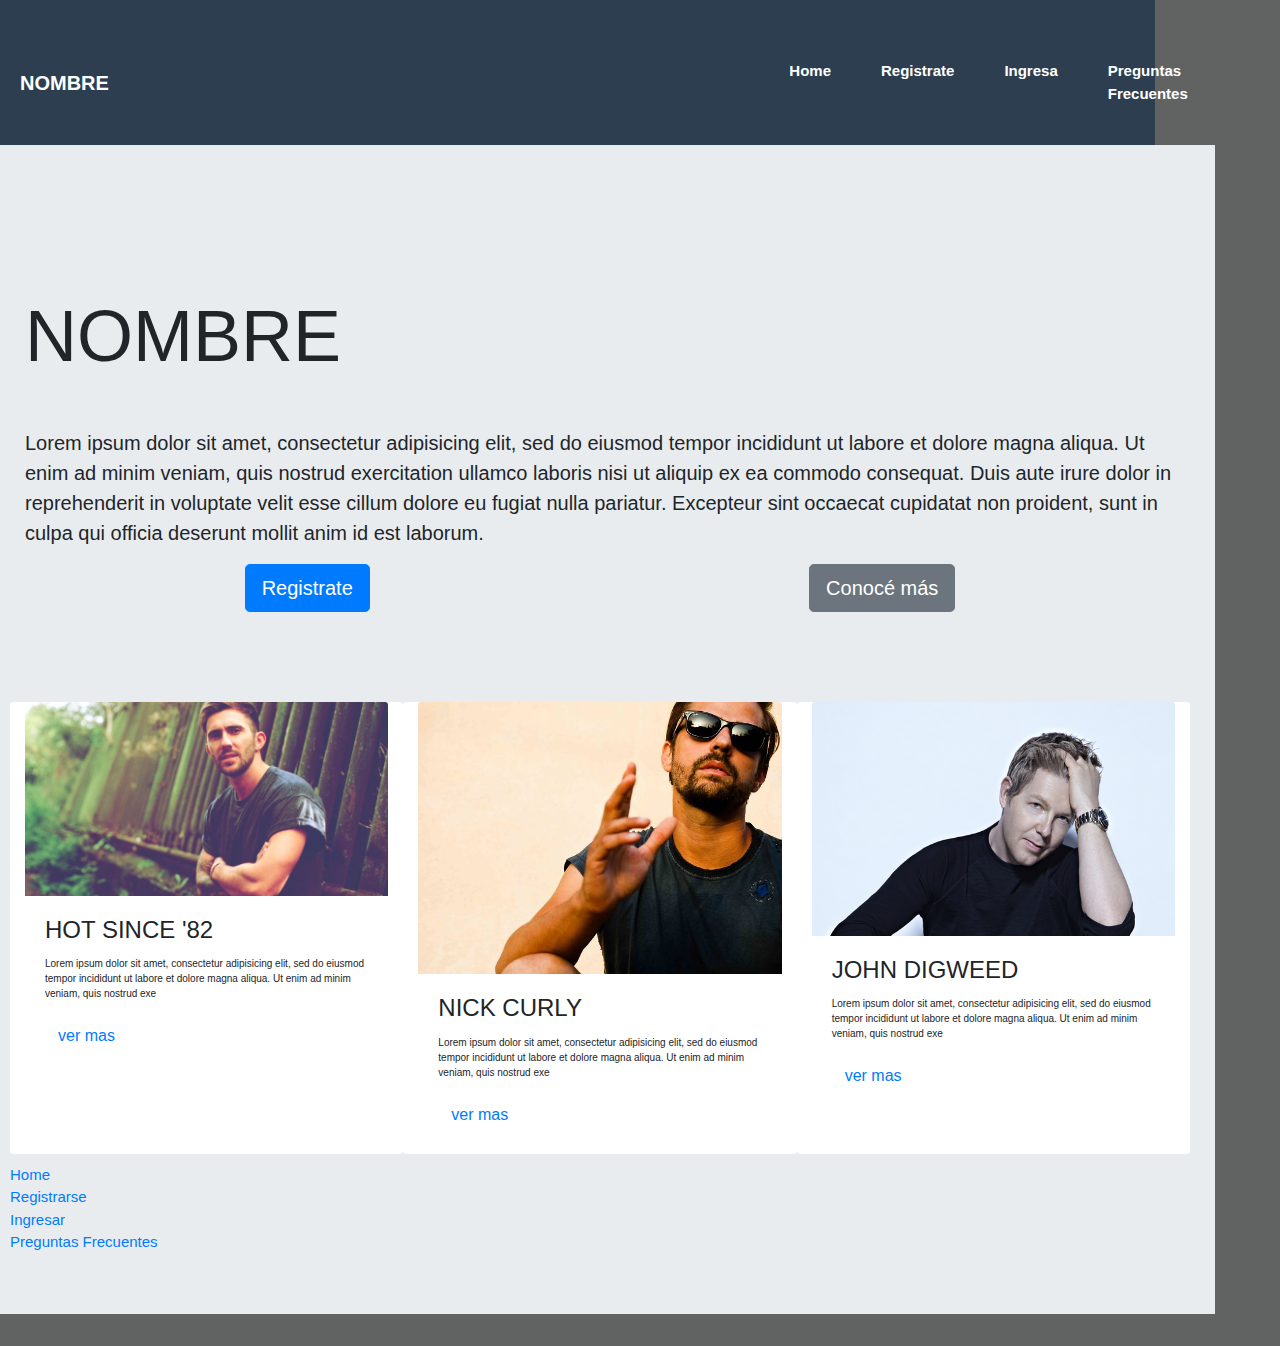
==== index.html @ 78ad759f "primer commit" ====
<!DOCTYPE html>
<html>
  <head>
    <meta name="viewport" content="width=device-width, initial-scale=1">
   <meta charset="utf-8">
   <link rel="stylesheet" href="http://code.ionicframework.com/ionicons/2.0.1/css/ionicons.min.css">
   <link rel="stylesheet" href="css/bootstrap.min.css">
   <link rel="stylesheet" href="css/styles.css">
    <link rel="stylesheet" href="css/normalize.css">
    <title></title>
  </head>
  <body>

    <div class="container">
    <!-- navbar -->
    <nav class="navbar navbar-expand-md navbar-dark row ">
      <a class="navbar-brand display-1 font-weight-bold col-12 col-sm-8" href="#">NOMBRE</a>
      <button class="navbar-toggler btn-menu font-weight-bold text-white" type="button" data-toggle="collapse" data-target="#navbarSupportedContent" aria-controls="navbarSupportedContent" aria-expanded="false" aria-label="Toggle navigation">
        <span class="navbar-toggler-icon text-white font-weight-bold"></span>
      </button>

      <div class="collapse navbar-collapse" id="navbarSupportedContent">
        <ul class="navbar-nav mr-auto">
          <li class="nav-item">
            <a class="n-link" href="#">Home</a>
          </li>
          <li class="nav-item">
            <a class="n-link" href="#">Registrate</a>
          </li>
          <li class="nav-item">
            <a class="n-link" href="#">Ingresa</a>
          </li>
          <li class="nav-item">
            <a class="n-link" href="#">Preguntas Frecuentes</a>
          </li>
        </ul>

      </div>
    </nav>
    <!--/navbar  -->
  </div>

  <!-- JUMBOTRON INFO DE LA WEB -->
  <div class="jumbotron jumbotron-fluid row">
    <div class="row">
      <h1 class="display-3 col-12">NOMBRE</h1>
      <p class="lead col-12">Lorem ipsum dolor sit amet, consectetur adipisicing elit, sed do eiusmod tempor incididunt ut labore et dolore magna aliqua. Ut enim ad minim veniam, quis nostrud exercitation ullamco laboris nisi ut aliquip ex ea commodo consequat. Duis aute irure
        dolor in reprehenderit in voluptate velit esse cillum dolore eu fugiat nulla pariatur. Excepteur sint occaecat cupidatat non proident, sunt in culpa qui officia deserunt mollit anim id est laborum.</p>

    <div class="opciones col-12 d-flex justify-content-around ">
      <button type="button" class="btn btn-primary btn-lg">Registrate</button>
      <button type="button" class="btn btn-secondary btn-lg">Conocé más</button>
    </div>
    </div>

 <!-- ARTISTAS DESTACADOS -->
    <section class="vip-products row">
      <div class="card col-12 col-md-6 col-lg-4">
        <img class="card-img-top" src="images/hot-since.jpg" alt="artista01">
        <div class="card-body">
          <h4 class="card-title">HOT SINCE '82</h4>
          <p class="card-text">
            Lorem ipsum dolor sit amet, consectetur adipisicing elit, sed do eiusmod tempor incididunt ut labore et dolore magna aliqua. Ut enim ad minim veniam, quis nostrud exe
          </p>
          <a href="#!" class="btn">ver mas</a>
        </div>
      </div>
      <div class="card col-12 col-md-6 col-lg-4">
        <img class="card-img-top" src="images/nick-curly.jpg" alt="artista02">
        <div class="card-body">
          <h4 class="card-title">NICK CURLY</h4>
          <p class="card-text">
            Lorem ipsum dolor sit amet, consectetur adipisicing elit, sed do eiusmod tempor incididunt ut labore et dolore magna aliqua. Ut enim ad minim veniam, quis nostrud exe
          </p>
          <a href="#!" class="btn">ver mas</a>
        </div>
      </div>
      <div class="card col-12 col-md-6 col-lg-4">
        <img class="card-img-top" src="images/john-digweed.jpg" alt="artista03">
        <div class="card-body">
          <h4 class="card-title">JOHN DIGWEED</h4>
          <p class="card-text">
            Lorem ipsum dolor sit amet, consectetur adipisicing elit, sed do eiusmod tempor incididunt ut labore et dolore magna aliqua. Ut enim ad minim veniam, quis nostrud exe
          </p>
          <a href="#!" class="btn">ver mas</a>
        </div>
      </div>



    <footer class="main-footer">
      <ul>
        <li><a href="#">Home</a></li>
        <li><a href="#">Registrarse</a></li>
        <li><a href="#">Ingresar</a></li>
        <li><a href="#">Preguntas Frecuentes</a></li>
      </ul>
    </footer>
  </div>

  <script src="js/jquery-3.3.1.min.js"></script>
   <!-- Bootstrap-JS -->
   <script src="js/bootstrap.min.js"></script>


  </body>

  </html>
---- css/styles.css ----
*{box-sizing: border-box;}
ul, ol{
	list-style: none;
	padding: 0;
	margin: 0;
}

a{
	text-decoration: none;
	display: inline-block;
}

body{
    max-width: 1200px;
    margin: 0;
    padding: 0;
    background-color: rgb(97, 99, 99);
    font-size: 10px;
}

img{
  width: 100%;
}
.nav{
  padding: 15px;
}
.container{
  padding: 0;
  margin: 0;
}

.navbar{
  background-color:  #2C3E50;
}
.btn-menu{
  margin-left: 15px;
  padding: 10px;
  background-color: #18BC9C;
  font-size: 1.5em;
}

.n-link{
  color: #fff;
  font-weight: bold;
  font-size: 1.5em;
  margin-right: 20px
}
.nav-item{
  margin: 10px 15px;
}

.card{
  margin: 10px 0px;
  border: none;
}

.row{
padding: 50px 20px 30px 20px;
}

footer{
  font-size: 1.5em;
  padding: 0;
}
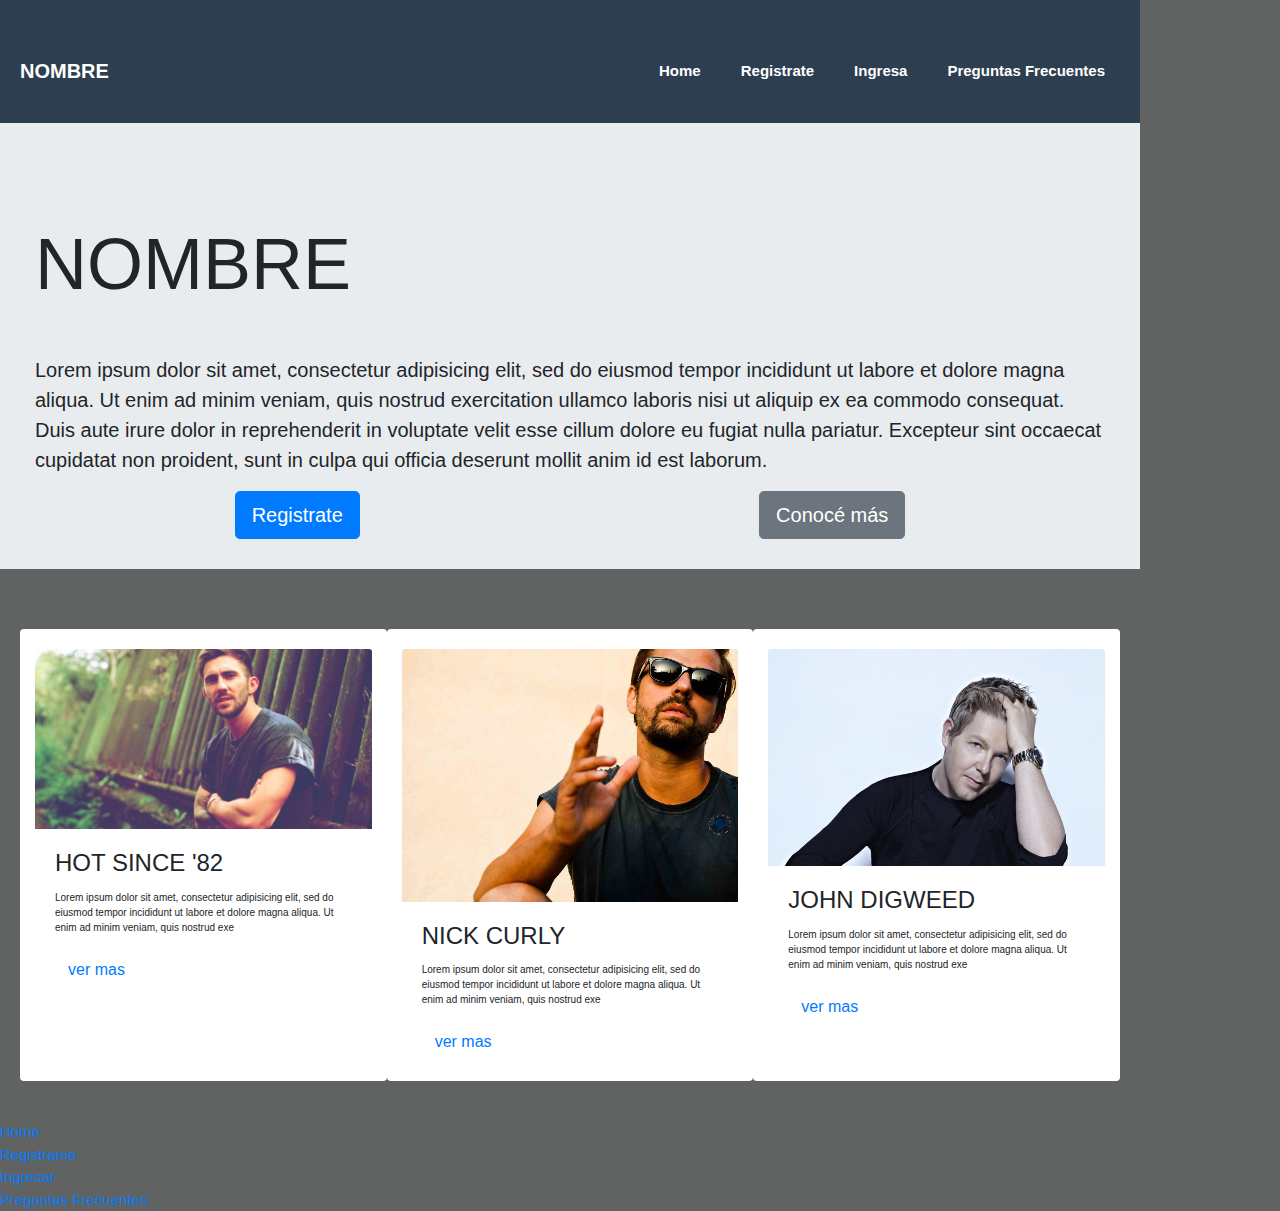
==== commit ec8c4f6f: "puse los modales. toque algunas cosas en styles. la clase vip-products esta usada pero no definida." ====
--- a/index.html
+++ b/index.html
@@ -11,24 +11,26 @@
   </head>
   <body>
 
-    <div class="container">
+
+    <div class="container d-flex flex-wrap justify-content-center">
     <!-- navbar -->
-    <nav class="navbar navbar-expand-md navbar-dark row ">
-      <a class="navbar-brand display-1 font-weight-bold col-12 col-sm-8" href="#">NOMBRE</a>
+    <nav class="navbar navbar-expand-md navbar-dark row w-100">
+
+      <a class="navbar-brand display-1 font-weight-bold" href="#">NOMBRE</a>
       <button class="navbar-toggler btn-menu font-weight-bold text-white" type="button" data-toggle="collapse" data-target="#navbarSupportedContent" aria-controls="navbarSupportedContent" aria-expanded="false" aria-label="Toggle navigation">
         <span class="navbar-toggler-icon text-white font-weight-bold"></span>
       </button>
 
-      <div class="collapse navbar-collapse" id="navbarSupportedContent">
-        <ul class="navbar-nav mr-auto">
+      <div class="collapse navbar-collapse justify-content-end" id="navbarSupportedContent">
+        <ul class="navbar-nav d-flex justify-content-end  ml-5">
           <li class="nav-item">
             <a class="n-link" href="#">Home</a>
           </li>
           <li class="nav-item">
-            <a class="n-link" href="#">Registrate</a>
+            <a class="n-link" href="#" data-toggle="modal" data-target="#register-modal">Registrate</a>
           </li>
           <li class="nav-item">
-            <a class="n-link" href="#">Ingresa</a>
+            <a class="n-link" href="#" data-toggle="modal" data-target="#login-modal">Ingresa</a>
           </li>
           <li class="nav-item">
             <a class="n-link" href="#">Preguntas Frecuentes</a>
@@ -38,20 +40,19 @@
       </div>
     </nav>
     <!--/navbar  -->
-  </div>
+
 
   <!-- JUMBOTRON INFO DE LA WEB -->
   <div class="jumbotron jumbotron-fluid row">
-    <div class="row">
       <h1 class="display-3 col-12">NOMBRE</h1>
       <p class="lead col-12">Lorem ipsum dolor sit amet, consectetur adipisicing elit, sed do eiusmod tempor incididunt ut labore et dolore magna aliqua. Ut enim ad minim veniam, quis nostrud exercitation ullamco laboris nisi ut aliquip ex ea commodo consequat. Duis aute irure
         dolor in reprehenderit in voluptate velit esse cillum dolore eu fugiat nulla pariatur. Excepteur sint occaecat cupidatat non proident, sunt in culpa qui officia deserunt mollit anim id est laborum.</p>
 
     <div class="opciones col-12 d-flex justify-content-around ">
-      <button type="button" class="btn btn-primary btn-lg">Registrate</button>
+      <button type="button" class="btn btn-primary btn-lg" data-toggle="modal" data-target="#register-modal">Registrate</button>
       <button type="button" class="btn btn-secondary btn-lg">Conocé más</button>
     </div>
-    </div>
+  </div>
 
  <!-- ARTISTAS DESTACADOS -->
     <section class="vip-products row">
@@ -85,7 +86,8 @@
           <a href="#!" class="btn">ver mas</a>
         </div>
       </div>
-
+    </section>
+  </div>
 
 
     <footer class="main-footer">
@@ -96,13 +98,87 @@
         <li><a href="#">Preguntas Frecuentes</a></li>
       </ul>
     </footer>
+
+
+  <!-- Modales-->
+  <div class="modal fade" id="register-modal" tabindex="-1" role="dialog" aria-labelledby="register-modalLabel" aria-hidden="true">
+    <div class="modal-dialog" role="document">
+      <div class="modal-content">
+        <div class="modal-header">
+          <h5 class="modal-title" id="register-modalLabel">Crea tu cuenta en AGNT</h5>
+          <button type="button" class="close" data-dismiss="modal" aria-label="Close">
+            <span aria-hidden="true">&times;</span>
+          </button>
+        </div>
+        <div class="modal-body">
+
+          <form class="" action="index.html" method="post">
+
+            <div class="form-group">
+              <input class="form-control form-control-lg" type="text" placeholder="NOMBRE">
+              <input class="form-control form-control-lg" type="text" placeholder="APELLIDO">
+              <input class="form-control form-control-lg" type="email" placeholder="TUMAIL@EMAIL.COM">
+              <input class="form-control form-control-lg" type="password" placeholder="UN PASSWORD PARA TU CUENTA">
+            </div>
+            <div class="form-group d-flex justify-content-center">
+                <div class="btn-group btn-group-toggle" data-toggle="buttons">
+                  <label class="btn btn-danger active mr-3" >
+                    <input type="radio" name="options" id="dj" autocomplete="off" checked=""> Soy DJ!
+                  </label>
+                  <label class="btn btn-primary">
+                    <input type="radio" name="options" id="organizador" autocomplete="off"> Busco DJ's!
+                  </label>
+                </div>
+              </div>
+              <div class="form-group d-flex justify-content-center">
+                <button type="submit"class="btn btn-outline-success btn-lg mb-3" name="submt">CREA TU CUENTA!</button>
+              </div>
+              <div class="modal-footer">
+                  <span>ya tienes cuenta?  -</span><button type="button" name="login"class="btn btn-link btn-small" data-dismiss="modal" data-toggle="modal" data-target="#login-modal">Ingresa</button>
+              </div>
+          </form>
+        </div>
+      </div>
+    </div>
   </div>
+
+  <!--Login modal  -->
+  <div class="modal fade" id="login-modal" tabindex="-1" role="dialog" aria-labelledby="login-modalLabel" aria-hidden="true">
+    <div class="modal-dialog" role="document">
+      <div class="modal-content">
+        <div class="modal-header">
+          <h5 class="modal-title" id="login-modalLabel">Ingresa</h5>
+          <button type="button" class="close" data-dismiss="modal" aria-label="Close">
+            <span aria-hidden="true">&times;</span>
+          </button>
+        </div>
+        <div class="modal-body">form-group
+
+          <form class="" action="index.html" method="post">
+
+            <div class="form-group">
+              <input class="form-control form-control-lg" type="email" placeholder="TUMAIL@EMAIL.COM">
+              <input class="form-control form-control-lg" type="password" placeholder="PASSWORD">
+            </div>
+              <div class="form-group d-flex justify-content-center">
+                <button type="submit"class="btn btn-outline-success btn-lg mb-3" name="submt" data-toggle="modal" data-target="#login-modal">INGRESA</button>
+              </div>
+
+              <div class="modal-footer">
+                  <span>aun no sos parte de AGNT? -</span><button type="button" name="register"class="btn btn-link btn-sm" data-dismiss="modal" data-toggle="modal" data-target="#register-modal">Unite!</button>
+              </div>
+          </form>
+        </div>
+      </div>
+    </div>
+  </div>
+<!-- /modales -->
+
+
 
   <script src="js/jquery-3.3.1.min.js"></script>
    <!-- Bootstrap-JS -->
    <script src="js/bootstrap.min.js"></script>
-
-
   </body>
 
   </html>
--- a/css/styles.css
+++ b/css/styles.css
@@ -1,4 +1,9 @@
 *{box-sizing: border-box;}
+
+.row{
+	margin: 0;
+	padding: 0;
+}
 ul, ol{
 	list-style: none;
 	padding: 0;
@@ -27,9 +32,12 @@
 .container{
   padding: 0;
   margin: 0;
+	width: 100%;
+
 }
 
 .navbar{
+	width: 100%;
   background-color:  #2C3E50;
 }
 .btn-menu{
@@ -43,7 +51,7 @@
   color: #fff;
   font-weight: bold;
   font-size: 1.5em;
-  margin-right: 20px
+	margin-left: 10px;
 }
 .nav-item{
   margin: 10px 15px;
@@ -52,6 +60,7 @@
 .card{
   margin: 10px 0px;
   border: none;
+	padding-top: 20px;
 }
 
 .row{
@@ -62,3 +71,8 @@
   font-size: 1.5em;
   padding: 0;
 }
+.modal .form-control{
+	margin-bottom: 15px;
+	border:none;
+	border-bottom: 1px solid #8b7e80;
+}
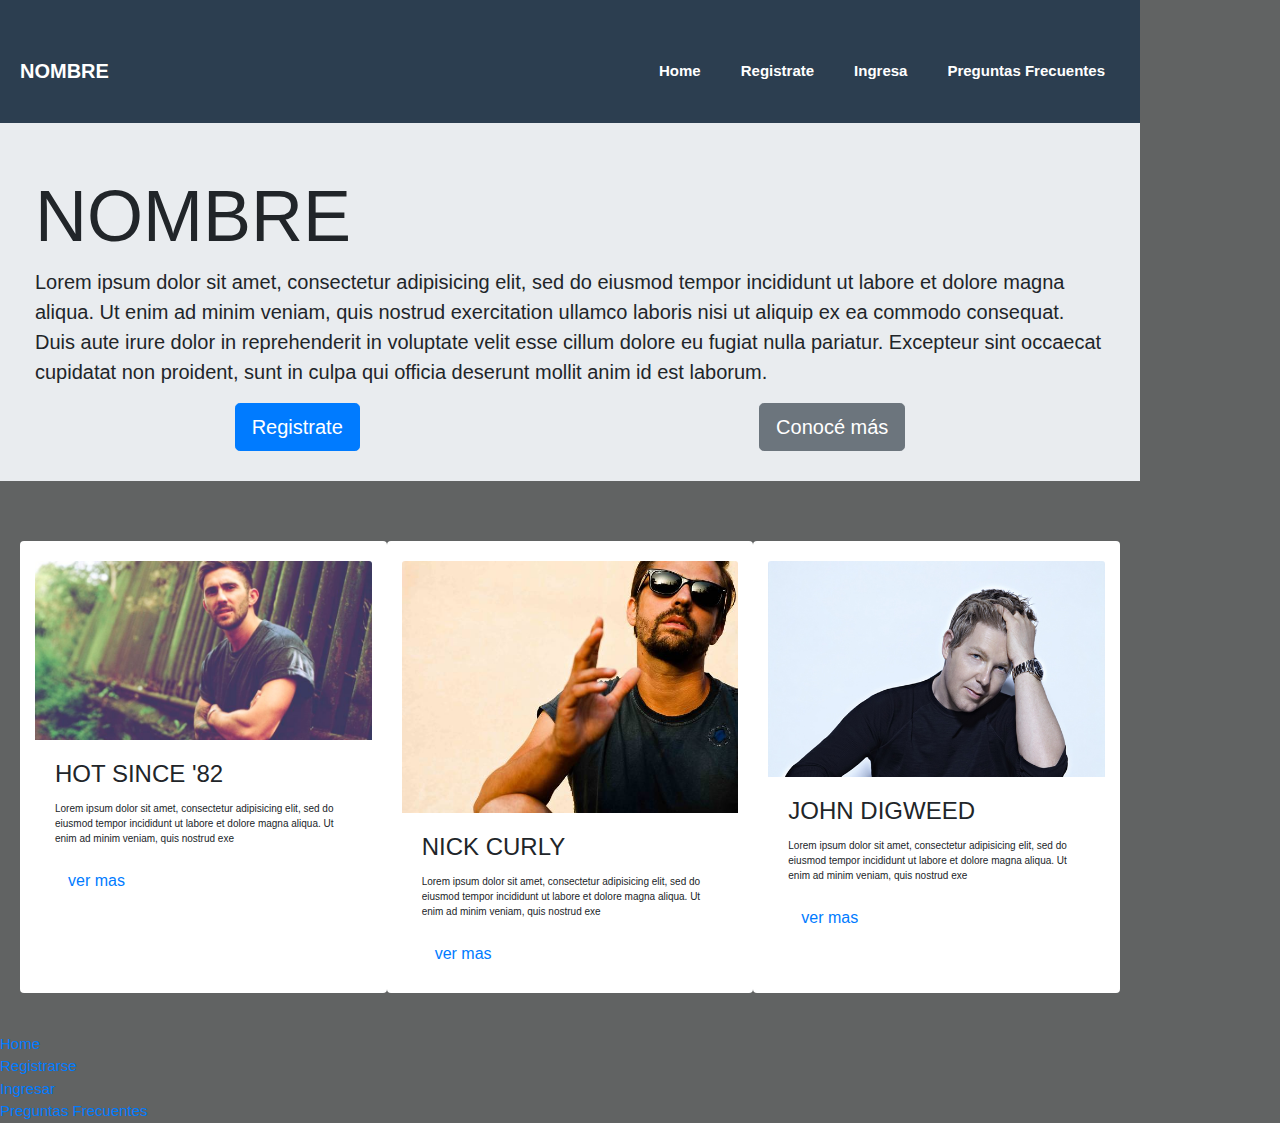
==== commit 7cacd5a6: "creación de FAQ y eliminación de normalize" ====
--- a/index.html
+++ b/index.html
@@ -6,7 +6,6 @@
    <link rel="stylesheet" href="http://code.ionicframework.com/ionicons/2.0.1/css/ionicons.min.css">
    <link rel="stylesheet" href="css/bootstrap.min.css">
    <link rel="stylesheet" href="css/styles.css">
-    <link rel="stylesheet" href="css/normalize.css">
     <title></title>
   </head>
   <body>
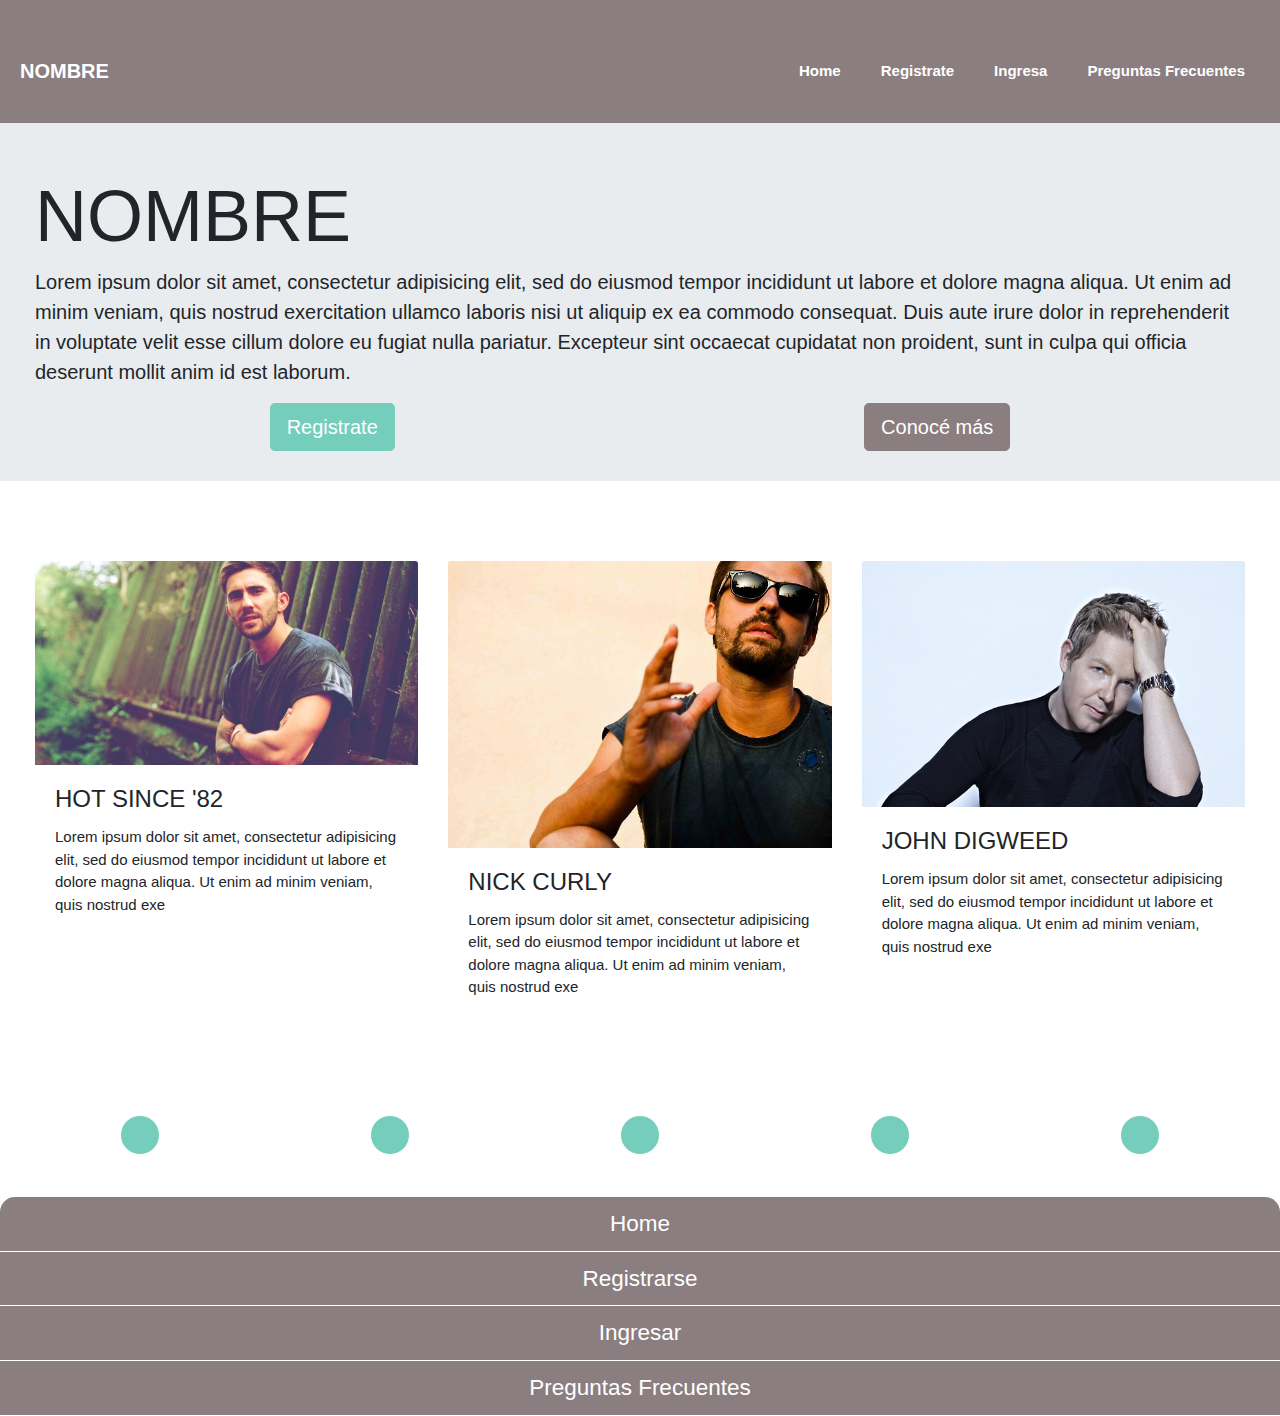
==== commit 6e9239ef: "melina pego archivos" ====
--- a/index.html
+++ b/index.html
@@ -32,7 +32,7 @@
             <a class="n-link" href="#" data-toggle="modal" data-target="#login-modal">Ingresa</a>
           </li>
           <li class="nav-item">
-            <a class="n-link" href="#">Preguntas Frecuentes</a>
+            <a class="n-link" href="faq.html">Preguntas Frecuentes</a>
           </li>
         </ul>
 
@@ -89,14 +89,35 @@
   </div>
 
 
-    <footer class="main-footer">
-      <ul>
-        <li><a href="#">Home</a></li>
-        <li><a href="#">Registrarse</a></li>
-        <li><a href="#">Ingresar</a></li>
-        <li><a href="#">Preguntas Frecuentes</a></li>
-      </ul>
-    </footer>
+<!-- redes sociales -->
+<div class="d-flex flex-wrap col-12 justify-content-around">
+    <div class="icono">
+      <a href="#"><span class="ion-social-facebook "></span></a>
+    </div>
+    <div class="icono">
+      <a href="#"><span class="ion-social-google "></span></a>
+    </div>
+    <div class="icono">
+      <a href="#"><span class="ion-social-instagram "></span></a>
+    </div>
+    <div class="icono">
+      <a href="#"><span class="ion-social-twitter "></span></a>
+    </div>
+    <div class="icono">
+      <a href="#"><span class="ion-social-linkedin "></span></a>
+    </div>
+  </div>
+
+  <!-- main footer -->
+
+      <footer class="main-footer">
+        <ul>
+          <li><a href="#">Home</a></li>
+          <li><a href="#">Registrarse</a></li>
+          <li><a href="#">Ingresar</a></li>
+          <li><a href="#">Preguntas Frecuentes</a></li>
+        </ul>
+      </footer>
 
 
   <!-- Modales-->
--- a/css/styles.css
+++ b/css/styles.css
@@ -13,32 +13,36 @@
 a{
 	text-decoration: none;
 	display: inline-block;
+	color: white;
 }
 
 body{
-    max-width: 1200px;
+    max-width: 2000px;
     margin: 0;
     padding: 0;
-    background-color: rgb(97, 99, 99);
     font-size: 10px;
 }
 
-img{
-  width: 100%;
+.card-img-top{
+width: 100%;
+display: flex;
 }
-.nav{
-  padding: 15px;
+
+.card-text{
+	font-size: 1.5em;
 }
+
 .container{
   padding: 0;
   margin: 0;
+	max-width: 2000px;
 	width: 100%;
 
 }
 
 .navbar{
 	width: 100%;
-  background-color:  #2C3E50;
+  background-color:  #8b7e80;
 }
 .btn-menu{
   margin-left: 15px;
@@ -67,12 +71,50 @@
 padding: 50px 20px 30px 20px;
 }
 
-footer{
-  font-size: 1.5em;
-  padding: 0;
-}
 .modal .form-control{
 	margin-bottom: 15px;
 	border:none;
 	border-bottom: 1px solid #8b7e80;
 }
+.btn-primary{
+	background-color: rgb(117, 205, 187);
+	color: white;
+	border: 1px solid rgb(117, 205, 187);
+}
+
+.btn-secondary{
+	border: 1px solid #8b7e80;
+	background-color: #8b7e80;
+}
+
+.icono{
+  width: 40px;
+  height: 40px;
+  margin: 2px;
+  color: white;
+  background-color: rgb(117, 205, 187);
+  font-size:1.6em;
+  display: flex;
+  justify-content: center;
+  align-items: center;
+  border-radius: 50%;
+  padding: 5px;
+  border: 1px solid white;
+}
+
+.main-footer{
+	background-color: #8b7e80;
+	border-radius: 15px 15px 0 0;
+	margin-top: 40px;
+	font-size: 1.5em;
+  padding: 0;
+}
+
+.main-footer a{
+	display: block;
+	font-size: 1.5em;
+	color: white;
+	padding: 10px;
+	text-align: center;
+	border-bottom: solid 1px white;
+}
